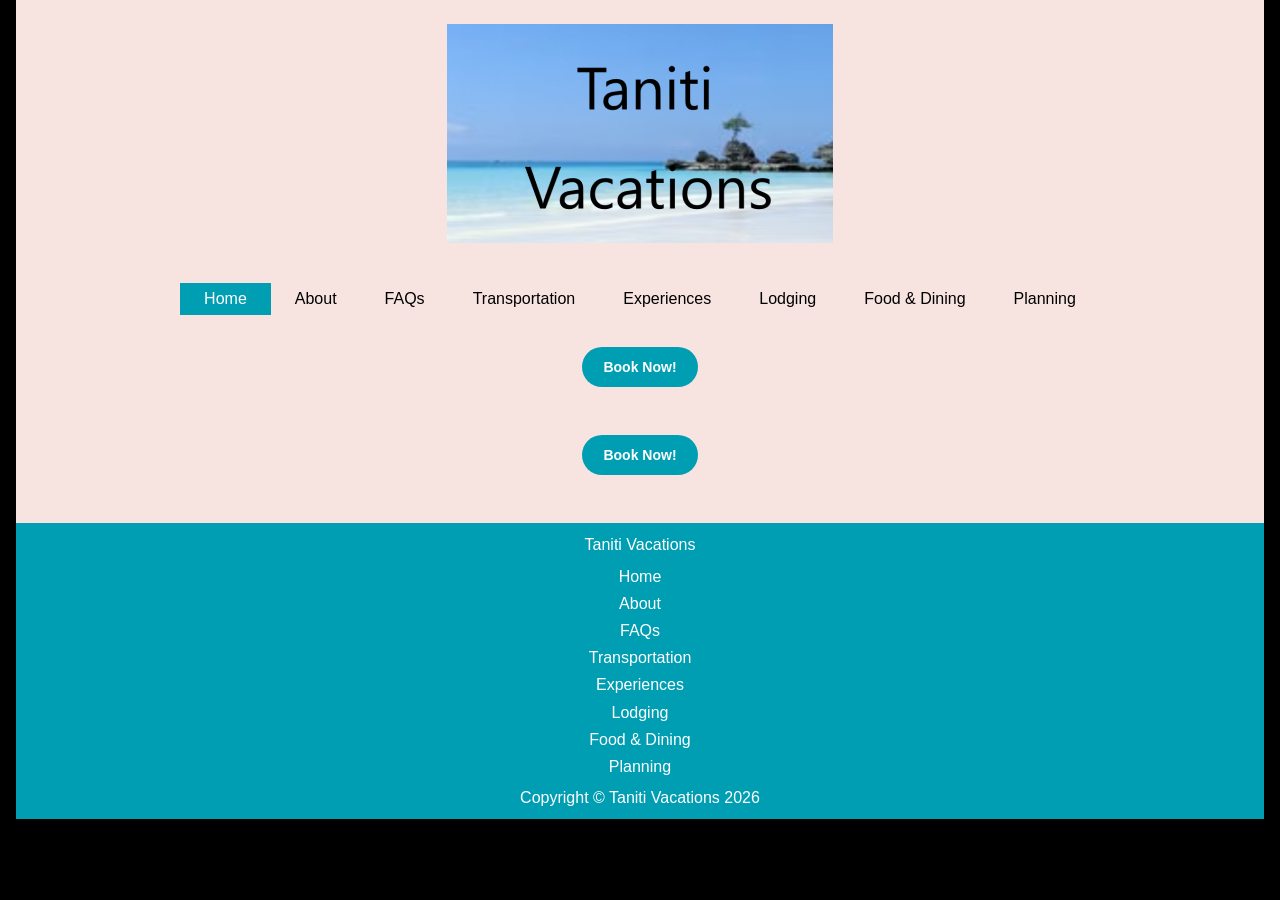
==== pages/about.html @ a4839c24 "Create and copy html shell to all other pages." ====
<!DOCTYPE html>
<html lang="en">
    <head>
        <title>Taniti Vacation</title>
        <meta charset="utf-8" />
        <meta name="description" content="Taniti vacation information and booking website." />
        <meta name="viewport" content="width=device-width, initial-scale=1" />
        <link href="../css/reset.css" rel="stylesheet" />
        <link href="../css/style.css" rel="stylesheet" />
    </head>


<main class="container">
    <header class="pageHeader">
        <div class="headerContainer | bg-primaryaccent-400 | padding-block-600 | padding-inline-600">
            <a href=../index.html><img id="companyLogo" src="../images/companyLogo.png" alt="Company name with a beach and island in the
            background."/></a>
            <div class="headerNavigationAndCTA">
                <nav class="primaryNavigation">
                    <ul role="list" class="navList">
                        <li><a href="../index.html" class="padding-inline-600 | active">Home</a></li>
                        <li><a href="../pages/about.html" class="padding-inline-600">About</a></li>
                        <li><a href="../pages/about.html" class="padding-inline-600">FAQs</a></li>
                        <li><a href="../pages/transportation.html" class="padding-inline-600">Transportation</a></li>
                        <li><a href="../pages/experiences.html" class="padding-inline-600">Experiences</a></li>
                        <li><a href="../pages/lodging.html" class="padding-inline-600">Lodging</a></li>
                        <li><a href="../pages/foodAndDining.html" class="padding-inline-600">Food & Dining</a></li>
                        <li><a href="../pages/planning.html" class="padding-inline-600">Planning</a></li>
                    </ul>
                </nav>
                <div class="headerCTA">
                    <a href="../pages/planning.html" class="headerCTAButton">Book Now!</a>
                </div>
            </div>
        </div>
    </header>
    </div>
    <article class="content | bg-primaryaccent-400">

    </article>
    <div class="bookNowButtonDiv | bg-primaryaccent-400 | padding-block-600">
        <!-- Button to book now here -->
        <a href="../pages/planning.html" class="cta | bookNowButton">Book Now!</a>
    </div>
    <footer class="footer | bg-primary-400">
        <div>
            <!-- Company Name TextBox here -->
            <p class="footerInfo">
                Taniti Vacations
            </p>
        </div>
        <nav class="secondaryNavigation">
            <ul role="list" class="navList">
                <li><a href="../index.html" class="padding-inline-600">Home</a></li>
                <li><a href="../pages/about.html" class="padding-inline-600">About</a></li>
                <li><a href="../pages/about.html" class="padding-inline-600">FAQs</a></li>
                <li><a href="../pages/transportation.html" class="padding-inline-600">Transportation</a></li>
                <li><a href="../pages/experiences.html" class="padding-inline-600">Experiences</a></li>
                <li><a href="../pages/lodging.html" class="padding-inline-600">Lodging</a></li>
                <li><a href="../pages/foodAndDining.html" class="padding-inline-600">Food & Dining</a></li>
                <li><a href="../pages/planning.html" class="padding-inline-600">Planning</a></li>
            </ul>
        </nav>
        <div>
            <!-- Copyright here -->
             <p class="footerInfo">
                Copyright &#169; Taniti Vacations 2026
             </p>
        </div>
    </footer>
</main>
</html>
---- css/style.css ----
@charset "utf-8";

/* Styles page */

:root {
    /* https://htmlcolors.com/hsl-to-hex */
    --clr-primary-500: hsl(187, 100%, 40%) /* #00b4cc */;
    --clr-primary-400: hsl(187, 100%, 35%) /* #009eb3 */;
    --clr-primary-300: hsl(187, 100%, 30%) /* #008799 */;

    --clr-secondary-500: hsl(222, 68%, 78%) /* #a1b8ed */;
    --clr-secondary-400: hsl(222, 68%, 73%) /* #8BA6E9  */; 
    --clr-secondary-300:  hsl(222, 68%, 68%) /* #7697e5 */;

    --clr-primaryaccent-500: hsl(10, 59%, 97%) /* #fcf4f3 */;
    --clr-primaryaccent-400: hsl(10, 59%, 92%) /* #F7E4E0 */;
    --clr-primaryaccent-300: hsl(10, 59%, 87%) /* #f1d1ca */;
    --clr-primaryaccent-200: hsl(10, 59%, 82%) /* #ecbfb6 */;
    --clr-primaryaccent-100: hsl(10, 59%, 77%) /* #e7ada2 */;

    --clr-secondaryaccent-500: hsl(350, 29%, 83%) /* #e0c7cb */;
    --clr-secondaryaccent-400: hsl(350, 29%, 78%) /* #d7b7bc */;
    --clr-secondaryaccent-300: hsl(350, 29%, 73%) /* #cea6ad */;

    --clr-neutral-900: hsl(0, 0%, 0%) /* #000000 */;
    --clr-neutral-100: hsl(0, 0%, 100%) /* #ffffff */;

    --clr-success: hsl(138, 100%, 29%);
    --clr-error: hsl(0, 100%, 29%);

    --ff-primary: Verdana, Geneva, sans-serif;

    --ff-body: var(--ff-primary);
    --ff-heading: var(--ff-primary);

    --fw-regular: 400;
    --fw-semi-bold: 500;
    --fw-bold: 700;

    --fs-300: 0.875rem;
    --fs-400: 1rem;
    --fs-425: 1.125rem;
    --fs-500: 1.5rem;
    --fs-600: 1.875rem;
    --fs-700: 2rem;
    --fs-800: 2.25rem;
    --fs-900: 2.5rem;

    --fs-body: var(--fs-400);
    --fs-nav: var(--fs-425);
    --fs-button: var(--fs-300);

    --size-100: .25rem;
    --size-200: .5rem;
    --size-300: .75rem;
    --size-400: 1rem;
    --size-500: 1.25rem;
    --size-600: 1.5rem;
    --size-700: 2rem;
    --size-800: 2.5rem;
    --size-900: 3rem;
    --size-925: 4rem;
    --size-950: 5rem;
}

/* Utility Classes */

.text-primary-400 {
    color: var(--clr-primary-400)/* #009eb3 */
}
.text-secondary-400 {
    color: var(--clr-secondary-400)/* #8BA6E9  */
}
.text-primaryaccent-400 {
    color: var(--clr-primaryaccent-400)/* #F7E4E0 */
}
.text-secondaryaccent-400 {
    color: var(--clr-secondaryaccent-400)/* #d7b7bc */
}
.bg-primary-400 {
    background-color: var(--clr-primary-400)/* #009eb3 */
}
.bg-secondary-400 {
    background-color: var(--clr-secondary-400)/* #8BA6E9  */
}
.bg-primaryaccent-400 {
    background-color: var(--clr-primaryaccent-400)/* #F7E4E0 */
}
.bg-secondaryaccent-400 {
    background-color: var(--clr-secondaryaccent-400)/* #d7b7bc */
}

.fw-bold {font-weight: var(--fw-bold);}
.fw-semi-bold {font-weight: var(--fw-semi-bold);}
.fw-regular {font-weight: var(--fw-regular);}

.fs-300 {font-size: var(--fs-300);}
.fs-400 {font-size: var(--fs-400);}
.fs-425 {font-size: var(--fs-425);}
.fs-500 {font-size: var(--fs-500);}

.top-padding-500 {
    padding-top: var(--size-500);
}
.top-padding-400 {
    padding-top: var(--size-400);
}
.top-padding-200 {
    padding-top: var(--size-200);
}
.top-padding-100 {
    padding-top: var(--size-100);
}

.bottom-padding-600 {
    padding-bottom: var(--size-600);
}
.bottom-padding-400 {
    padding-bottom: var(--size-400);
}
.bottom-padding-200 {
    padding-bottom: var(--size-200);
}
.bottom-padding-100 {
    padding-bottom: var(--size-100);
}



.padding-block-300 {
    padding-block: var(--size-300)
}

.padding-block-400 {
    padding-block: var(--size-400)
}
/*  --size-100: .25rem; --size-200: .5rem; --size-300: .75rem;
    --size-400: 1rem; --size-500: 1.25rem; --size-600: 1.5rem;
    --size-700: 2rem; --size-800: 2.5rem; --size-900: 3rem;
    --size-925: 4rem; --size-950: 5rem;*/
.padding-block-500 {
    padding-block: var(--size-500)
}
.padding-block-600 {
    padding-block: var(--size-600)
}
.padding-block-900 {
    padding-block: var(--size-900)
}
.padding-inline-200 {
    padding-inline: var(--size-200)
}
.padding-inline-300 {
    padding-inline: var(--size-300)
}
.padding-inline-400 {
    padding-inline: var(--size-400)
}
.padding-inline-500 {
    padding-inline: var(--size-500)
}
.padding-inline-600 {
    padding-inline: var(--size-600)
}
.padding-inline-700 {
    padding-inline: var(--size-700)
}
.padding-inline-900 {
    padding-inline: var(--size-900)
}

.container {
    --max-width: 1440px;
    --padding: 1rem;

    width: min(var(--max-width), 100% - var(--padding) * 2);
    margin-inline: auto;
}

/* General Styling */

html {
    overflow: -moz-scrollbars-vertical; 
    overflow-y: scroll;
    background-color: black;
}

main {
    font-size: var(--fs-body);
    font-family: var(--ff-body);
    color: var(--clr-neutral-900);
}

.headerContainer, .navList, footer, .centeredImages {
    display: -webkit-flex;
    display: flex;
    -webkit-flex-flow: row wrap;
    flex-flow: row wrap;
    align-items: center;
}

.contentLink {
    text-decoration: underline;
    display: inline-block;
    color: var(--clr-primary-400);
}

.contentLink:hover {
    transform: scale(1.1);
    color: var(--clr-neutral-100);
    background-color: var(--clr-primary-400);
}

#islandPreview {
    width: 100%;
}

.homePageIslandPreview {
    color: var(--clr-neutral-900);
    font-size: var(--size-800);
    padding-top: 1rem;
    padding-left: 1rem;
    width: 100%;
    aspect-ratio: 25 / 14;
    background-image: url(../images/tanitiIslandPreview.jpg);
    background-size: 100%;
    background-position: center;
    background-repeat: no-repeat;
}

.centeredImage img, .centeredImages img {
    margin: 0 auto;
}

/* Image Styles */

.images {
    padding: 8px;
    max-width: 250px;
    height: auto;
}

.tanitiGlimpseImages {
    max-width: 250px;
    max-height: 500px;
}

.tanitiGlimpseImageContainer {
    display: flex;
    gap: 1rem;
    justify-content: center;
}

/* Header Styles */

.headerContainer {
    height: 18rem;
    gap: 1rem;
}

.articleHeading {
    text-align: center;
    font-size: var(--size-900);
    height: auto;
}

.largerFont {
    font-size: 2.5rem;
    line-height: 2.5rem;
}

/* NavBar Styles */

.navList {
    justify-content: center;
}

.primaryNavigation {
    display: -webkit-flex;
    display: flex;
    flex-direction: column;
    justify-content: space-evenly;
    text-align: center;
    align-items: center;
    align-content: center;
    height: auto;
    width: 100%;
}

.headerNavigationAndCTA {
    display: -webkit-flex;
    display: flex;
    flex-direction: column;
    gap: 1rem;
}

.primaryNavigation > .navList > li > a {
    color: var(--clr-neutral-900);
    height: 2rem;
    align-content: center;
    display: inline-block;
    transform-origin: center;
}

.active {
    background-color: var(--clr-primary-400) !important;
    color: var(--clr-neutral-100) !important;
}

.primaryNavigation > .navList > li > a:hover {
    display: block;
    transform: scale(1.1);
    color: var(--clr-neutral-100);
    background-color: var(--clr-primary-400);
}

.headerCTA {
    width: 100%;
    display: flex;
    justify-content: center;
    transform: translateX(-20.3%);
}

.secondaryNavigation > .navList > li > a {
    color: var(--clr-neutral-100);
    display: inline-block;
    transform-origin: center;
}

.secondaryNavigation > .navList > li > a:hover {
    transform: scale(1.1);
    color: var(--clr-neutral-900);
    background-color: var(--clr-secondary-400);
}

/* Content Styling */

.content {
    letter-spacing: -0.01em;
}

.bookNowButtonDiv {
    text-align: center;
    padding-bottom: 3rem;
}

.bookNowButton, .submitFormButton, .headerCTAButton {
    border-radius: 100vmax;
    padding: 0.75em 1.5em;
    background-color: var(--clr-primary-400);
    color: var(--clr-neutral-100);
    font-weight: var(--fw-bold);
    font-size: var(--fs-button);
    display: inline-block;
    transform-origin: center;
}

.bookNowButton:hover, .submitFormButton:hover, .headerCTAButton:hover {
    transform: scale(1.2);
    color: var(--clr-neutral-900);
    background-color: var(--clr-secondary-400);   
}

.tanitiGlimpse {
    display: grid;
    grid-template-columns: 1fr 1fr;
    gap: 2rem;
}

.tanitiGlimpseText {
    display: flex;
    flex-direction: column;
    justify-content: space-evenly;
}

.tanitiGlimpseText > p {
    display: grid;
    align-items: center;
    text-align: center;
    justify-content: center;
}

.tanitiGlimpseTextHeader {
    font-size: var(--size-700);
}

.tanitiGlimpseTextDescription {
    font-size: var(--size-600);

}

.tanitiGlimpseTextDescription, .tanitiGlimpseTextHeader {
    line-height: normal;
}

.whiteText {
    color: var(--clr-neutral-100);
}

/* Form Styling */

#bookingFormHeader {
    justify-self: center;
    align-items: center;
    align-content: center;
    text-align: center;
}

input, button, select, textarea {
    font: inherit;
}

#bookingForm {
    display: grid;
    gap: 1rem;
}

#bookingForm > section {
    display: flex;
    flex-direction: column;
    gap: 1.25rem;
}

.formGroup {
    display: grid;
    gap: 1rem;
}

.evenColumns {
    display: grid;
    gap: 1rem;
}

.evenColumns > div {
    gap: 0.125rem;
}

.formButtons {
    display: flex;
    justify-content: center;
    gap: 1rem;
    align-items: center;
}

.bookingText {
    text-align: center;
}

input:user-valid {
    outline-color: var(--clr-success);
}

input:user-invalid {
    outline-color: var(--clr-error);
}

form > section > div > input {
    border-radius: 100vmax;
    border: none;
    padding: 5px;
    outline: 3px solid var(--clr-primaryaccent-500);
}

.formSuccess {
    width: fit-content;
    margin-inline: auto;
    border-radius: 100vmax;
    background-color: var(--clr-success);
    font-weight: var(--fw-semi-bold);
    padding: 0.5rem 1rem;
    color: white;
}

.submitFormButton {
    border: none;
}

.clearFormButton {
    border-radius: 100vmax;
    padding: 0.75em 1.5em;
    background-color: var(--clr-neutral-100);
    color: var(--clr-primary-400);
    font-weight: var(--fw-bold);
    font-size: var(--fs-button);
    display: inline-block;
    transform-origin: center;
    border: none;
}

.clearFormButton:hover {
    transform: scale(1.2);
    color: var(--clr-secondary-400);
    background-color: var(--clr-neutral-900);
}

/* Footer Styling */

.footer {
    height: 2rem;
    justify-content: space-between;
}

.footerInfo {
    color: var(--clr-neutral-100);
}


/* Smaller screen styling */

@media only screen and (min-width: 1036px) {
    .evenColumns {
        grid-template-columns: 1fr 1fr;
    }
    
}

@media only screen and (max-width: 1475px) {
    
    .homePageHeader, .headerContainer, .pageHeader {
        display: -webkit-flex;
        display: flex;
        flex-direction: column;
        justify-content: space-evenly;
        text-align: center;
        align-items: center;
        align-content: center;
        height: auto;
        width: 100%;
   }

   .headerContainer {
        gap: 1.5rem;
        padding: 1.5rem;
   }

   .primaryNavigation {
        padding: 1rem;
        width: 100%;
        height: auto;
   }

   .primaryNavigation > .navList {
        row-gap: 0.5rem;
   }

    .secondaryNavigation * {
        padding-inline: 0;
   }

   .secondaryNavigation > .navList {
        flex-direction: column;
        text-align: center;
        align-items: center;
        align-content: center;
        justify-content: center;
        padding: 0;
        row-gap: 0.5rem;
   }
    
    .footer {
        display: flex;
        flex-direction: column;
        height: auto;
        align-items: center;
        text-align: center;
        padding: 0.75rem;
        gap: 0.75rem;
    }

    .headerCTA {
        transform: translateX(0%);
    }
}

@media only screen and (max-width: 730px) {
    

}

/* Mobile Styling */

@media only screen and (max-width: 480px) {

    .homePageHeader, .headerContainer, .primaryNavigation, .pageHeader {
        display: -webkit-flex;
        display: flex;
        -webkit-flex-flow: row wrap;
        flex-flow: row wrap;
        justify-content: space-evenly;
        text-align: center;
        align-items: center;
        align-content: center;
        height: auto;
   }

   .headerContainer {
        gap: 1.5rem;
        padding: 1.5rem;
   }

   .primaryNavigation {
        padding: 1rem;
   }

}
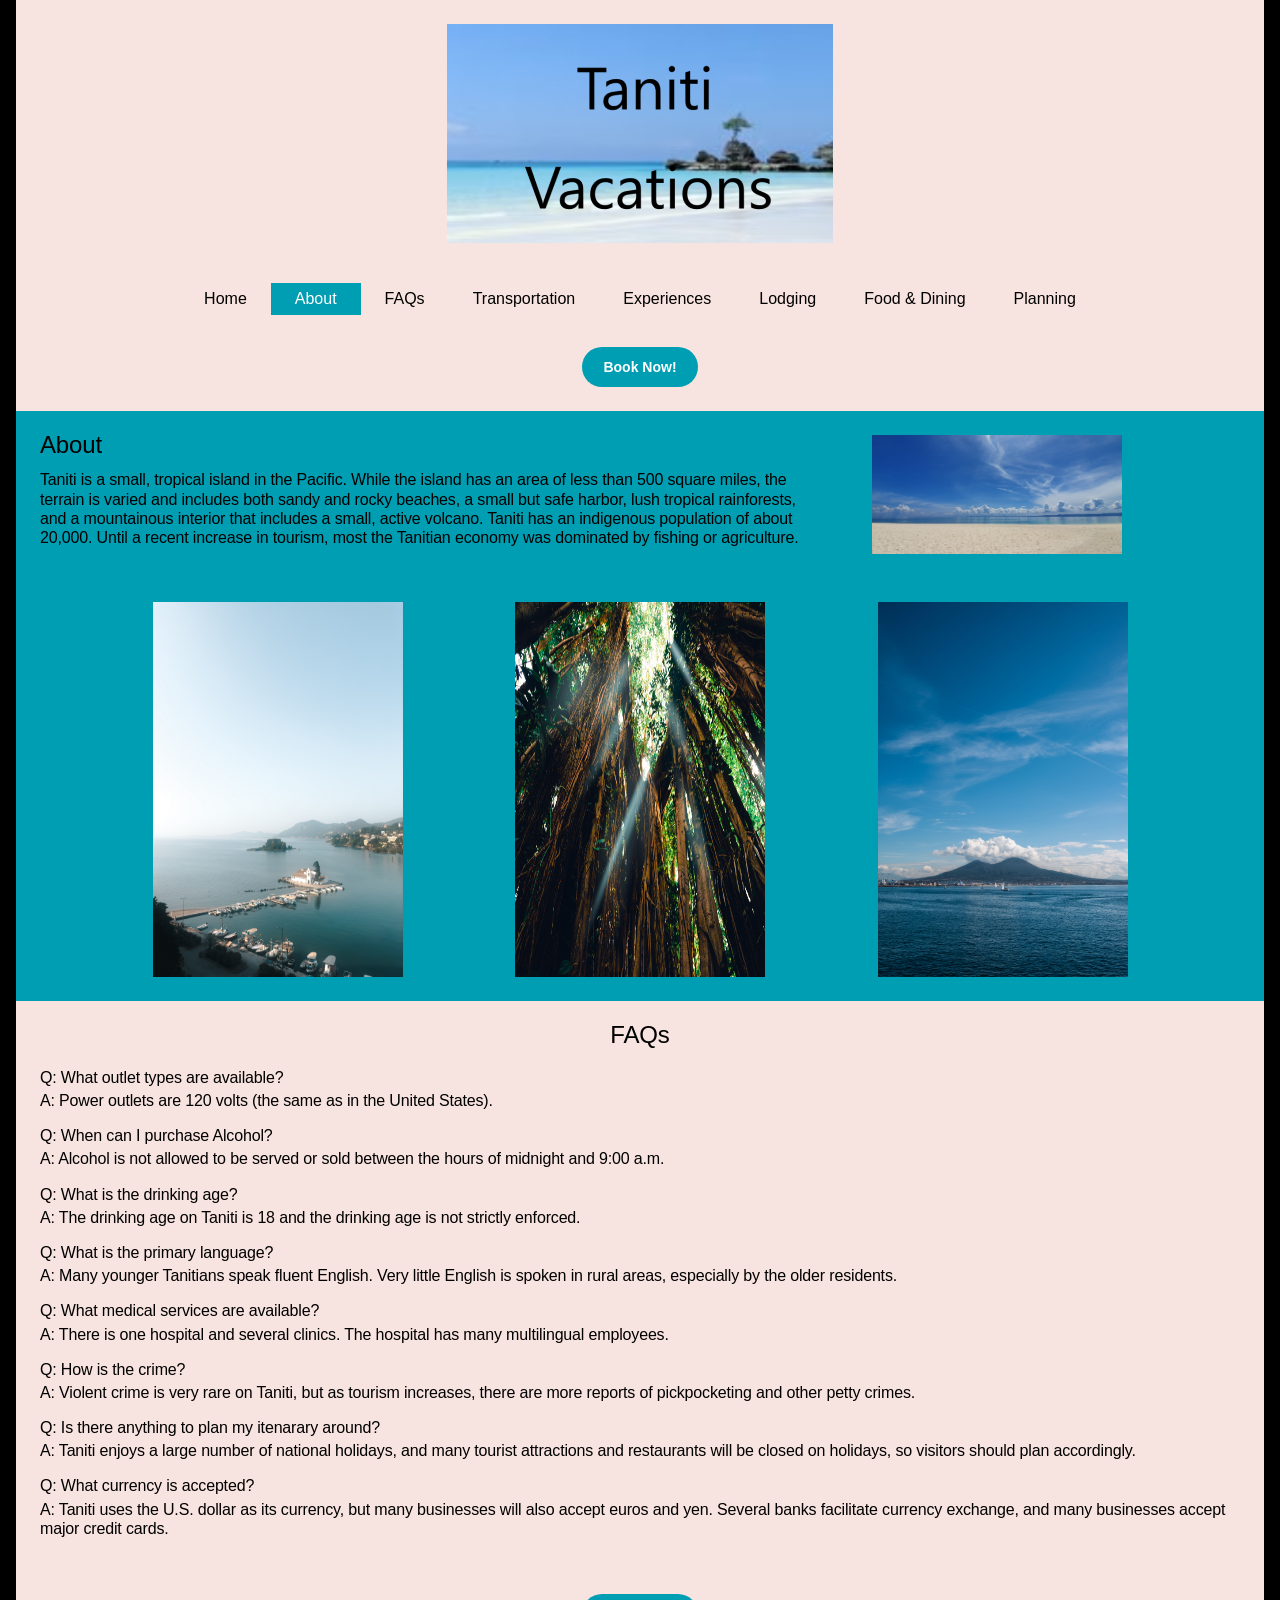
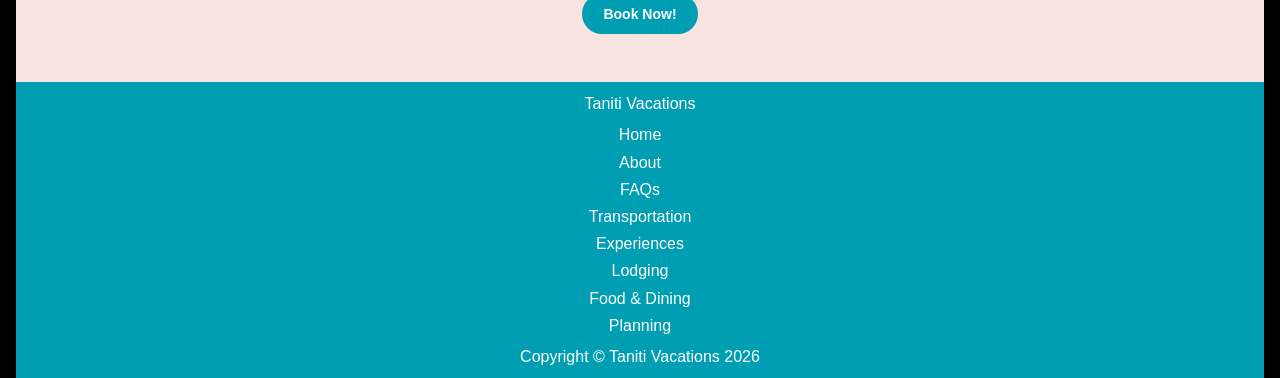
==== commit d70b87b4: "Finish about.html paste formatting into other pages." ====
--- a/pages/about.html
+++ b/pages/about.html
@@ -18,8 +18,8 @@
             <div class="headerNavigationAndCTA">
                 <nav class="primaryNavigation">
                     <ul role="list" class="navList">
-                        <li><a href="../index.html" class="padding-inline-600 | active">Home</a></li>
-                        <li><a href="../pages/about.html" class="padding-inline-600">About</a></li>
+                        <li><a href="../index.html" class="padding-inline-600">Home</a></li>
+                        <li><a href="../pages/about.html" class="padding-inline-600  | active">About</a></li>
                         <li><a href="../pages/about.html" class="padding-inline-600">FAQs</a></li>
                         <li><a href="../pages/transportation.html" class="padding-inline-600">Transportation</a></li>
                         <li><a href="../pages/experiences.html" class="padding-inline-600">Experiences</a></li>
@@ -36,7 +36,109 @@
     </header>
     </div>
     <article class="content | bg-primaryaccent-400">
-
+        <div class="bg-primary-400 | firstPageSection | padding-block-600">
+            <div class="padding-inline-600">
+                <p class="bottom-padding-400 | fs-500">
+                    About
+                </p>
+                <p>
+                    Taniti is a small, tropical island in the Pacific. While the island has an 
+                    area of less than 500 square miles, the terrain is varied and includes 
+                    both sandy and rocky beaches, a small but safe harbor, lush tropical 
+                    rainforests, and a mountainous interior that includes a small, active 
+                    volcano. Taniti has an indigenous population of about 20,000. Until a 
+                    recent increase in tourism, most the Tanitian economy was dominated by 
+                    fishing or agriculture.
+                </p>
+            </div>
+            <div class="padding-inline-600">
+                <img class="firstPageSectionImages" src="../images/tanitiBeach2.jpg" alt="White sandy beach with a wide
+                view of the ocen on a partly cloudy day."/>
+            </div>
+        </div>
+        <div class="bg-primary-400 | secondPageSection">
+            <div class="padding-block-600 | padding-inline-600">
+                <div class="firstPageSecondSectionImagesContainer">
+                    <img class="firstPageSecondSectionImages" src="../images/tanitiHarbor.jpg" alt="White sandy beach with a wide
+                    view of the ocen on a partly cloudy day."/>
+                    <img class="firstPageSecondSectionImages" src="../images/tanitiRainForest2.jpg" alt="White sandy beach with a wide
+                    view of the ocen on a partly cloudy day."/>
+                    <img class="firstPageSecondSectionImages" src="../images/tanitiVolcanoView.jpg" alt="White sandy beach with a wide
+                    view of the ocen on a partly cloudy day."/>
+                </div>
+            </div>
+        </div>
+        <div class="thirdPageSection | padding-block-600 | padding-inline-600">
+            <div class="sectionHeader | bottom-padding-400">
+                FAQs
+            </div>
+            <div>
+                <div class="top-padding-200 | bottom-padding-200">
+                    <p class="bottom-padding-100">
+                        Q: What outlet types are available?
+                    </p>
+                    <p>
+                        A: Power outlets are 120 volts (the same as in the United States).
+                    </p> 
+                </div>
+                <div class="top-padding-200 | bottom-padding-200">
+                    <p class="bottom-padding-100">
+                        Q: When can I purchase Alcohol?
+                    </p>
+                    <p>
+                        A: Alcohol is not allowed to be served or sold between the hours of midnight and 9:00 a.m.
+                    </p>
+                </div>
+                <div class="top-padding-200 | bottom-padding-200">
+                    <p class="bottom-padding-100">
+                        Q: What is the drinking age?
+                    </p>
+                    <p>
+                        A: The drinking age on Taniti is 18 and the drinking age is not strictly enforced.
+                    </p>
+                </div>
+                <div class="top-padding-200 | bottom-padding-200">
+                    <p class="bottom-padding-100">
+                        Q: What is the primary language?
+                    </p>
+                    <p>
+                        A: Many younger Tanitians speak fluent English. Very little English is spoken in rural areas, especially by the older residents.
+                    </p>
+                </div>
+                <div class="top-padding-200 | bottom-padding-200">
+                    <p class="bottom-padding-100">
+                        Q: What medical services are available?
+                    </p>
+                    <p>
+                        A: There is one hospital and several clinics. The hospital has many multilingual employees.
+                    </p>
+                </div>
+                <div class="top-padding-200 | bottom-padding-200">
+                    <p class="bottom-padding-100">
+                        Q: How is the crime?
+                    </p>
+                    <p>
+                        A: Violent crime is very rare on Taniti, but as tourism increases, there are more reports of pickpocketing and other petty crimes.
+                    </p>
+                </div>
+                <div class="top-padding-200 | bottom-padding-200">
+                    <p class="bottom-padding-100">
+                        Q: Is there anything to plan my itenarary around?
+                    </p>
+                    <p>
+                        A: Taniti enjoys a large number of national holidays, and many tourist attractions and restaurants will be closed on holidays, so visitors should plan accordingly.
+                    </p>
+                </div>
+                <div class="top-padding-200 | bottom-padding-200">
+                    <p class="bottom-padding-100">
+                        Q: What currency is accepted?
+                    </p>
+                    <p>
+                        A: Taniti uses the U.S. dollar as its currency, but many businesses will also accept euros and yen. Several banks facilitate currency exchange, and many businesses accept major credit cards.
+                    </p>
+                </div>
+            </div>
+        </div>
     </article>
     <div class="bookNowButtonDiv | bg-primaryaccent-400 | padding-block-600">
         <!-- Button to book now here -->
--- a/css/style.css
+++ b/css/style.css
@@ -232,6 +232,12 @@
     margin: 0 auto;
 }
 
+.sectionHeader {
+    display: flex;
+    font-size: var(--fs-500);
+    justify-content: center;
+}
+
 /* Image Styles */
 
 .images {
@@ -249,6 +255,16 @@
     display: flex;
     gap: 1rem;
     justify-content: center;
+}
+
+.firstPageSectionImages, .firstPageSecondSectionImages {
+    max-width: 250px;
+}
+
+.firstPageSecondSectionImagesContainer {
+    display: flex;
+    width: 100%;
+    justify-content: space-evenly;
 }
 
 /* Header Styles */
@@ -359,6 +375,11 @@
     transform: scale(1.2);
     color: var(--clr-neutral-900);
     background-color: var(--clr-secondary-400);   
+}
+
+.firstPageSection {
+    display: grid;
+    grid-template-columns: 2fr 1fr;
 }
 
 .tanitiGlimpse {
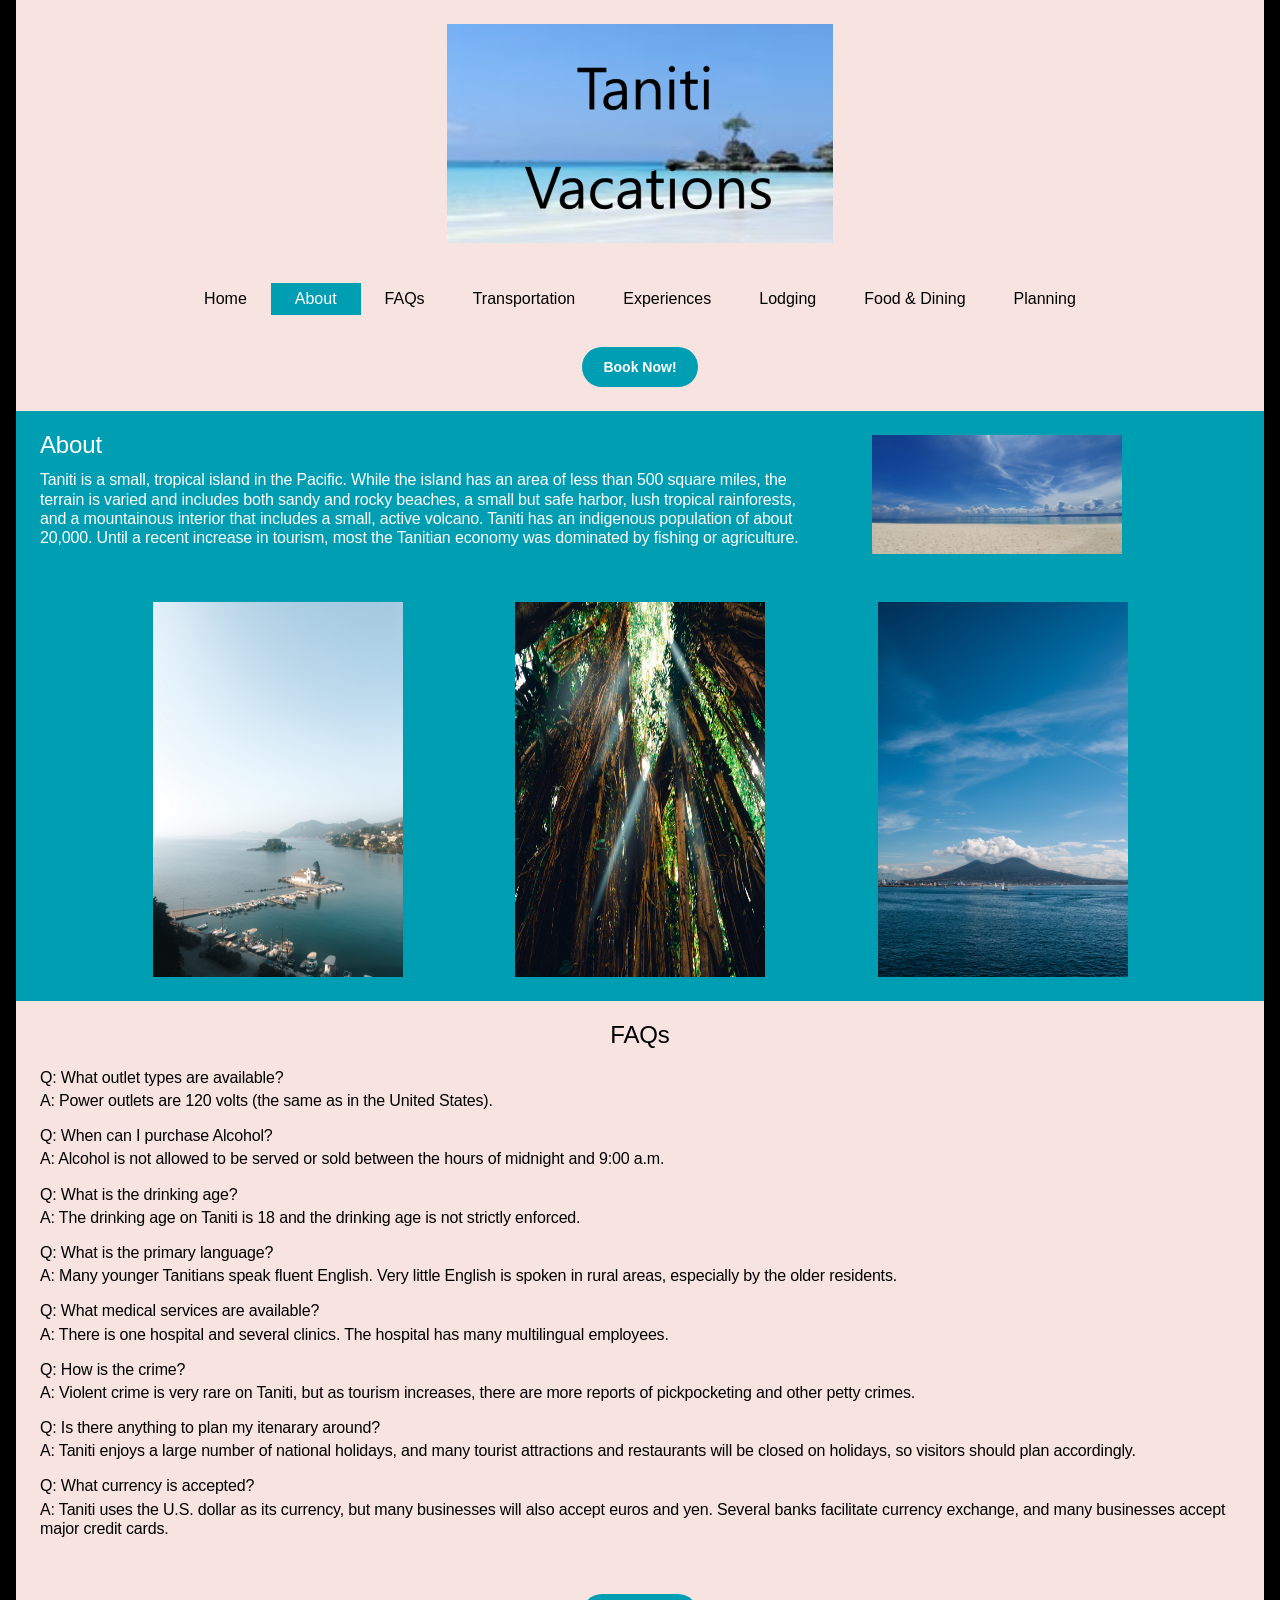
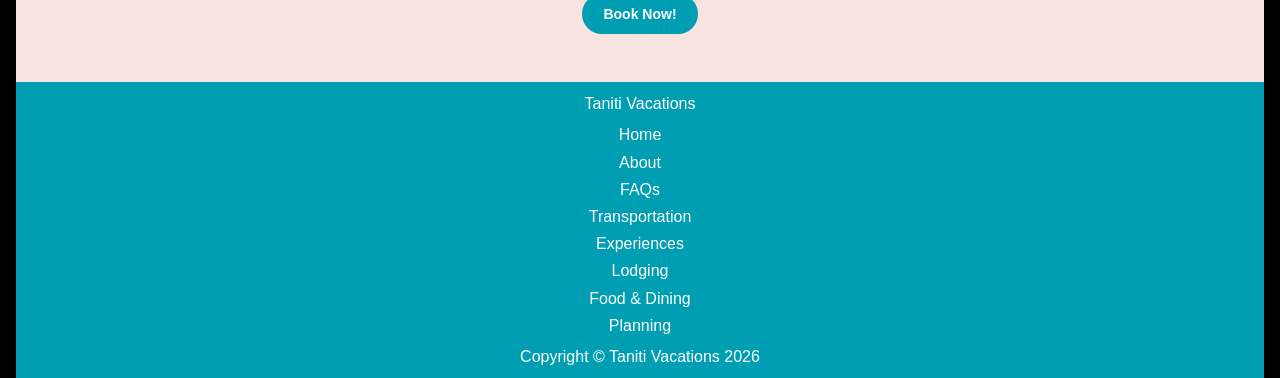
==== commit 8094d6f9: "Change text color on teal background to white. Edit js file to reset total cost when clearing the fo" ====
--- a/pages/about.html
+++ b/pages/about.html
@@ -37,7 +37,7 @@
     </div>
     <article class="content | bg-primaryaccent-400">
         <div class="bg-primary-400 | firstPageSection | padding-block-600">
-            <div class="padding-inline-600">
+            <div class="padding-inline-600 | whiteText">
                 <p class="bottom-padding-400 | fs-500">
                     About
                 </p>
@@ -59,12 +59,11 @@
         <div class="bg-primary-400 | secondPageSection">
             <div class="padding-block-600 | padding-inline-600">
                 <div class="firstPageSecondSectionImagesContainer">
-                    <img class="firstPageSecondSectionImages" src="../images/tanitiHarbor.jpg" alt="White sandy beach with a wide
-                    view of the ocen on a partly cloudy day."/>
-                    <img class="firstPageSecondSectionImages" src="../images/tanitiRainForest2.jpg" alt="White sandy beach with a wide
-                    view of the ocen on a partly cloudy day."/>
-                    <img class="firstPageSecondSectionImages" src="../images/tanitiVolcanoView.jpg" alt="White sandy beach with a wide
-                    view of the ocen on a partly cloudy day."/>
+                    <img class="firstPageSecondSectionImages" src="../images/tanitiHarbor.jpg" alt="View of the small but safe
+                    harbor."/>
+                    <img class="firstPageSecondSectionImages" src="../images/tanitiRainForest2.jpg" alt="Rain forest canopy viewed from below
+                    with sunlight beaming through."/>
+                    <img class="firstPageSecondSectionImages" src="../images/tanitiVolcanoView.jpg" alt="Volcano viewed from far away."/>
                 </div>
             </div>
         </div>
--- a/css/style.css
+++ b/css/style.css
@@ -261,6 +261,11 @@
     max-width: 250px;
 }
 
+.firstPageSectionImagesContainer {
+    display: flex;
+    justify-content: center;
+}
+
 .firstPageSecondSectionImagesContainer {
     display: flex;
     width: 100%;
@@ -382,6 +387,11 @@
     grid-template-columns: 2fr 1fr;
 }
 
+.firstPageSectionFlipped {
+    display: grid;
+    grid-template-columns: 1fr 2fr;
+}
+
 .tanitiGlimpse {
     display: grid;
     grid-template-columns: 1fr 1fr;
@@ -418,53 +428,29 @@
     color: var(--clr-neutral-100);
 }
 
+.centeredInfo {
+    display: flex;
+    flex-direction: column;
+    align-items: center;
+    justify-content: center;
+    align-content: center;
+        gap: 0.5rem;
+}
+
 /* Form Styling */
 
-#bookingFormHeader {
-    justify-self: center;
-    align-items: center;
-    align-content: center;
-    text-align: center;
-}
-
-input, button, select, textarea {
+input, button, select {
     font: inherit;
 }
 
-#bookingForm {
+.formColumns {
     display: grid;
+    grid-template-columns: 2fr 3fr;
     gap: 1rem;
 }
 
-#bookingForm > section {
-    display: flex;
-    flex-direction: column;
-    gap: 1.25rem;
-}
-
-.formGroup {
-    display: grid;
-    gap: 1rem;
-}
-
-.evenColumns {
-    display: grid;
-    gap: 1rem;
-}
-
-.evenColumns > div {
+.formColumns > div {
     gap: 0.125rem;
-}
-
-.formButtons {
-    display: flex;
-    justify-content: center;
-    gap: 1rem;
-    align-items: center;
-}
-
-.bookingText {
-    text-align: center;
 }
 
 input:user-valid {
@@ -475,11 +461,21 @@
     outline-color: var(--clr-error);
 }
 
-form > section > div > input {
+form > div > input {
     border-radius: 100vmax;
     border: none;
     padding: 5px;
+    margin: 2px;
     outline: 3px solid var(--clr-primaryaccent-500);
+}
+
+form > div > label {
+    padding: 5px;
+    margin: 2px;
+}
+
+form > div > select {
+    margin: 5px;
 }
 
 .formSuccess {
@@ -488,7 +484,8 @@
     border-radius: 100vmax;
     background-color: var(--clr-success);
     font-weight: var(--fw-semi-bold);
-    padding: 0.5rem 1rem;
+    padding-block: 0.5rem;
+    margin-bottom: 0.5rem;
     color: white;
 }
 
@@ -510,8 +507,21 @@
 
 .clearFormButton:hover {
     transform: scale(1.2);
-    color: var(--clr-secondary-400);
-    background-color: var(--clr-neutral-900);
+    color: var(--clr-neutral-100);
+    background-color: var(--clr-error);
+}
+
+.leftColumn, .rightColumn {
+    display: flex;
+    flex-direction: column;
+}
+
+.leftColumn {
+    text-align: right;
+}
+
+.rightColumn {
+    align-items: left;
 }
 
 /* Footer Styling */
@@ -529,9 +539,6 @@
 /* Smaller screen styling */
 
 @media only screen and (min-width: 1036px) {
-    .evenColumns {
-        grid-template-columns: 1fr 1fr;
-    }
     
 }
 
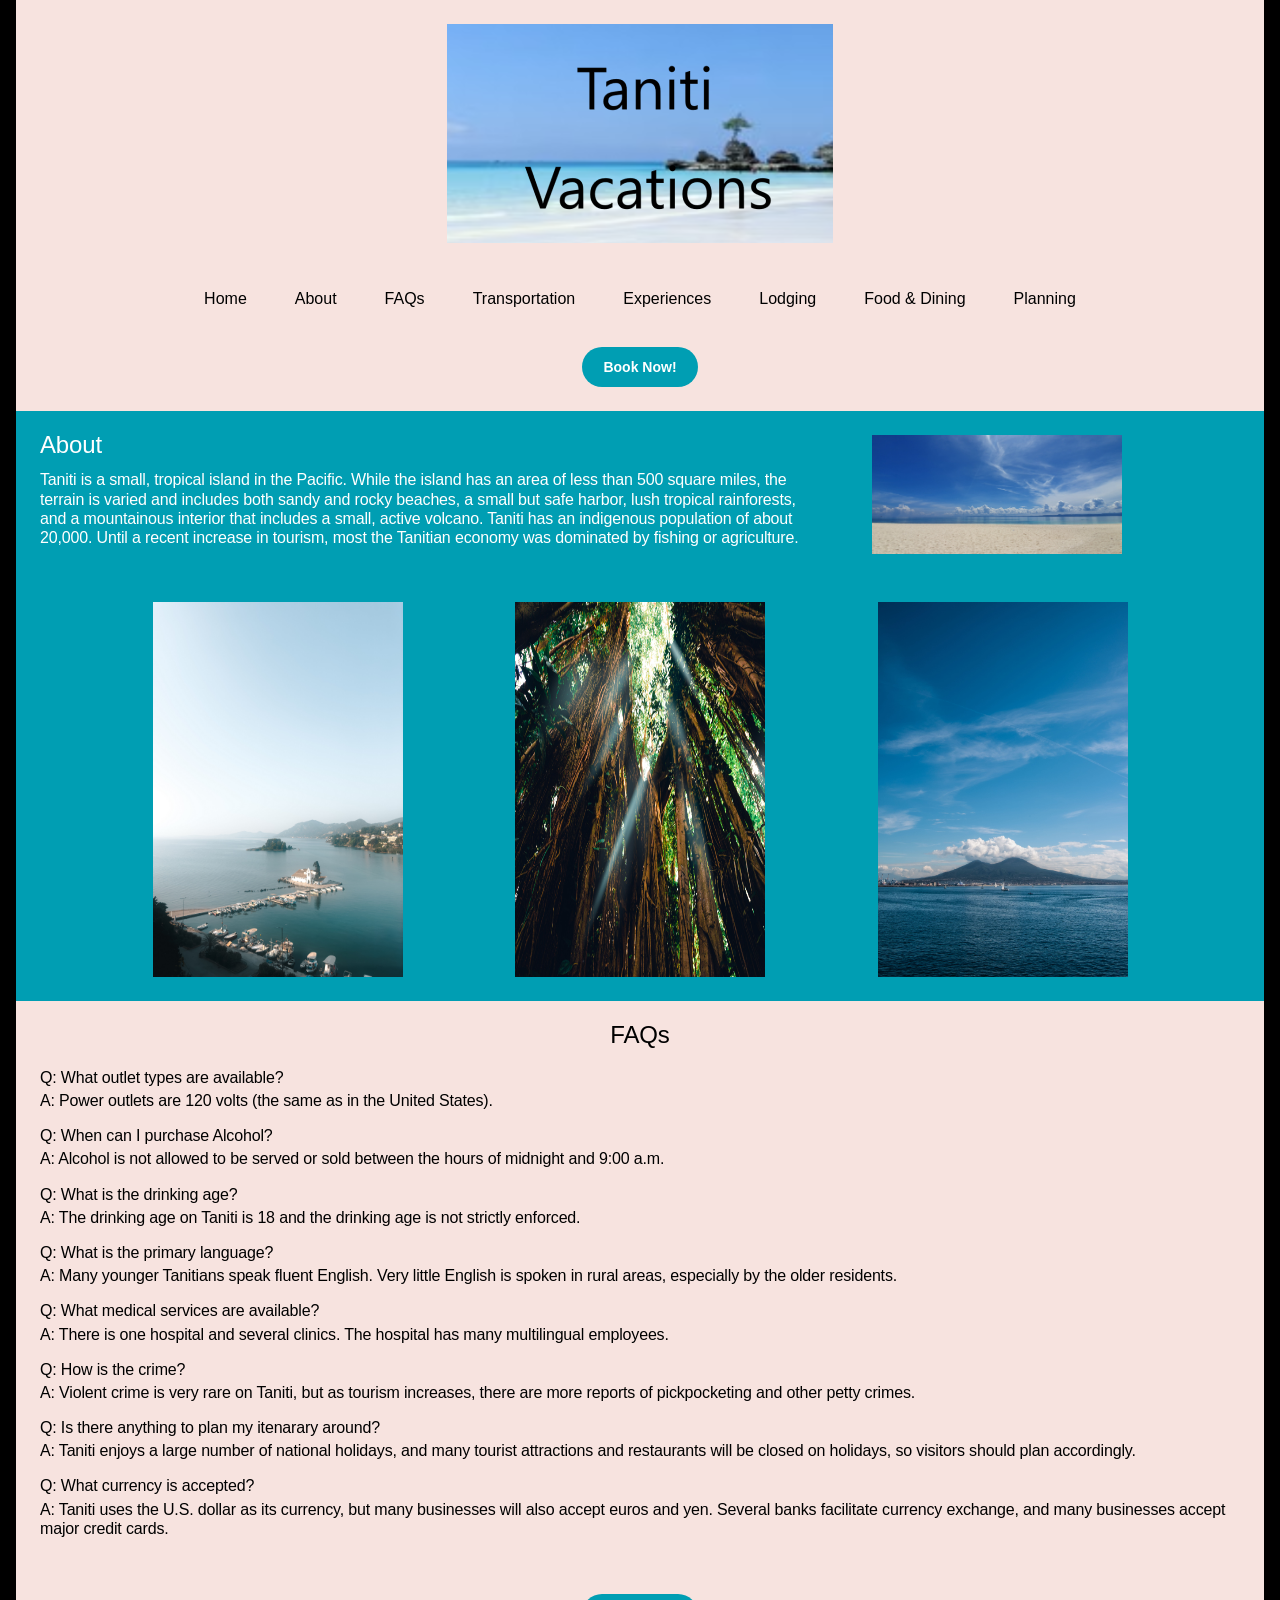
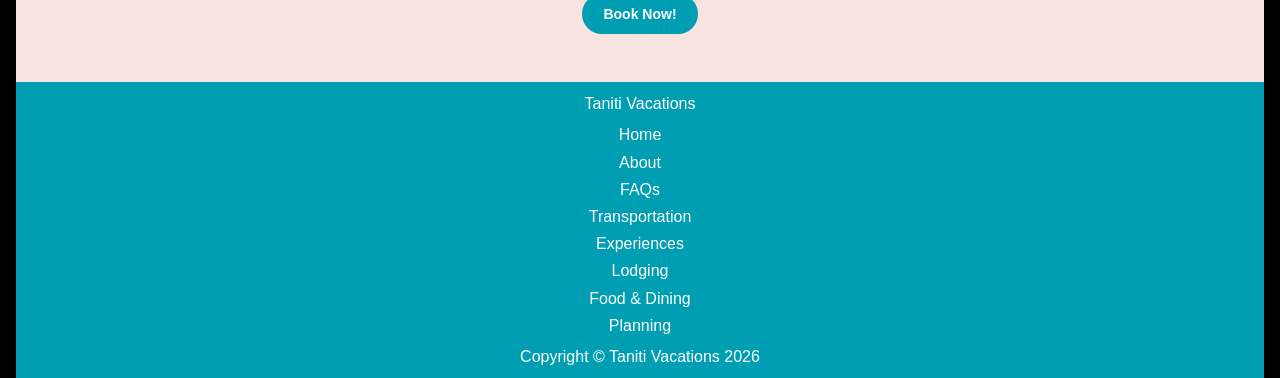
==== commit 79f79971: "Add navbarHighlight.js for section highlighting on navbar. Change text on teal background to white." ====
--- a/pages/about.html
+++ b/pages/about.html
@@ -7,6 +7,7 @@
         <meta name="viewport" content="width=device-width, initial-scale=1" />
         <link href="../css/reset.css" rel="stylesheet" />
         <link href="../css/style.css" rel="stylesheet" />
+        <script src="../js/navbarHighlight.js" defer></script>
     </head>
 
 
@@ -19,8 +20,8 @@
                 <nav class="primaryNavigation">
                     <ul role="list" class="navList">
                         <li><a href="../index.html" class="padding-inline-600">Home</a></li>
-                        <li><a href="../pages/about.html" class="padding-inline-600  | active">About</a></li>
-                        <li><a href="../pages/about.html" class="padding-inline-600">FAQs</a></li>
+                        <li><a id="aboutLink" href="../pages/about.html" class="padding-inline-600">About</a></li>
+                        <li><a id="faqLink" href="../pages/about.html#faq" class="padding-inline-600">FAQs</a></li>
                         <li><a href="../pages/transportation.html" class="padding-inline-600">Transportation</a></li>
                         <li><a href="../pages/experiences.html" class="padding-inline-600">Experiences</a></li>
                         <li><a href="../pages/lodging.html" class="padding-inline-600">Lodging</a></li>
@@ -68,7 +69,7 @@
             </div>
         </div>
         <div class="thirdPageSection | padding-block-600 | padding-inline-600">
-            <div class="sectionHeader | bottom-padding-400">
+            <div class="sectionHeader | bottom-padding-400" id="faq">
                 FAQs
             </div>
             <div>
@@ -154,7 +155,7 @@
             <ul role="list" class="navList">
                 <li><a href="../index.html" class="padding-inline-600">Home</a></li>
                 <li><a href="../pages/about.html" class="padding-inline-600">About</a></li>
-                <li><a href="../pages/about.html" class="padding-inline-600">FAQs</a></li>
+                <li><a href="../pages/about.html#faq" class="padding-inline-600">FAQs</a></li>
                 <li><a href="../pages/transportation.html" class="padding-inline-600">Transportation</a></li>
                 <li><a href="../pages/experiences.html" class="padding-inline-600">Experiences</a></li>
                 <li><a href="../pages/lodging.html" class="padding-inline-600">Lodging</a></li>
--- a/css/style.css
+++ b/css/style.css
@@ -183,6 +183,7 @@
     overflow: -moz-scrollbars-vertical; 
     overflow-y: scroll;
     background-color: black;
+    scroll-behavior: smooth;
 }
 
 main {
